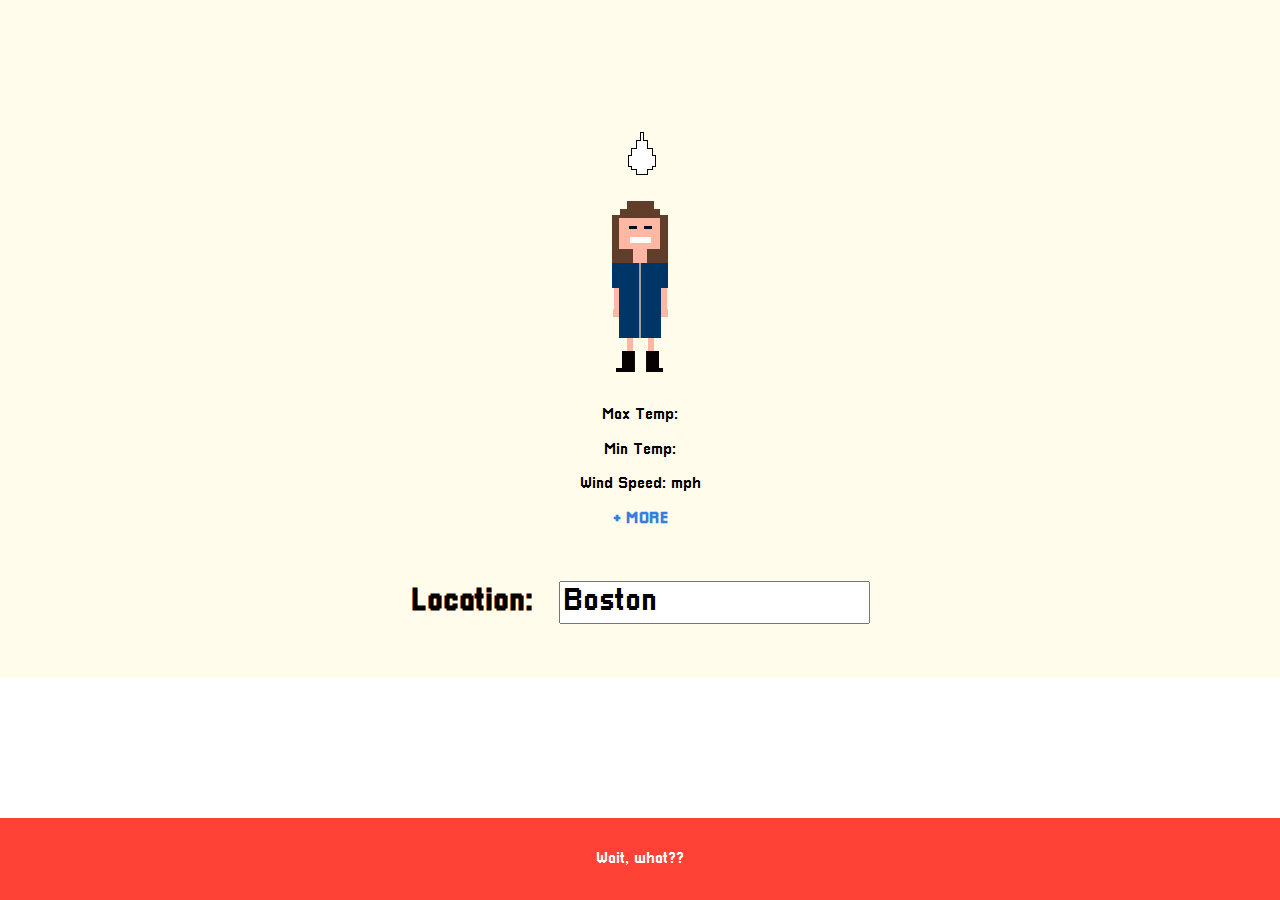
==== index.html @ 45e08718 "Initial commit" ====
<!DOCTYPE html>
<html lang="en">

<head>
  <meta charset="UTF-8">
  <meta name="viewport" content="width=device-width, initial-scale=1.0">

  <!-- Set a page title -->
  <title>Weather</title>

  <!-- Site Styles -->
  <link rel="stylesheet" href="/css/tachyons.min.css">
  <link rel="stylesheet" href="/css/main.css">
  <link rel="stylesheet" type="text/css" href="/styles/fonts/fonts.css" />
</head>

<body class="cold clear calm rain windy warm snow cloudy">

  <div class="px tc pt6  bg-washed-yellow">

    <!-- If there is an error, this box is shown. 'dn' is the only required class -->
    <div id="error" class="dn bg-red white pa4 fixed bottom-0 w-100">
      Wait, what??
    </div>


    <div class="weather-icon center"></div>

    <div>
      <h1> <span id="temp" class="f-headline"></span></h1>
      <p>Max Temp: <span id="temp-max"></span></p>
      <p>Min Temp: <span id="temp-min"></span></p>
    </div>

    <div>
      <p>Wind Speed: <span id="wind-speed"></span>mph</p>
    </div>

    <div class="flex items-center justify-center ">
      <a href="#" class="toggle-popup px link blue b"> + MORE </a>
    </div>

    <div id="popup" class="dn fixed absolute--fill ma6 pa6 items-center tc center bg-washed-yellow overflow-hidden">
      <a href="#" class="toggle-popup link absolute top-0 right-0 px pa3 Black">Close</a>

      <body class="pa6 bg-washed-yellow items-center tc center ">
        <div class="grid2 tc justify-center px gray f4 pa5">
          <div>
            <img src="cloudy.png" alt="sun">
            <p>MON</p>
            <p>3 - 8ºC</p>
            <h5>WIND: WNW 12mph</h5>
            <h5>HUMIDITY: 71%</h5>
          </div>

          <div>
            <img src="sunny.png" alt="sun">
            <p>TUE</p>
            <p>6 - 9ºC</p>
            <h5>WIND: WNW 8mph</h5>
            <h5>HUMIDITY: 20%</h5>
          </div>

          <div>
            <img src="snow.png" alt="sun">
            <p>WED</p>
            <p>-1 - 0ºC</p>
            <h5>WIND: WNW 40mph</h5>
            <h5>HUMIDITY: 90%</h5>
          </div>

          <div class="red">
            <img src="rain.png" alt="sun">
            <p>THU</p>
            <p>9 - 11ºC</p>
            <h5>WIND: WNW 30mph</h5>
            <h5>HUMIDITY: 99%</h5>
          </div>
          <div>
            <img src="cloudy.png" alt="sun">
            <p>FRI</p>
            <p>3 - 8ºC</p>
            <h5>WIND: WNW 22mph</h5>
            <h5>HUMIDITY: 10%</h5>
          </div>

          <div>
            <img src="sunny.png" alt="sun">
            <p>SAT</p>
            <p>10 - 20ºC</p>
            <h5>WIND: WNW 2mph</h5>
            <h5>HUMIDITY: 15%</h5>
          </div>

          <div>
            <img src="sunny.png " alt="sun ">
            <p>SUN</p>
            <p>14 - 19ºC</p>
            <h5>WIND: WNW 22mph</h5>
            <h5>HUMIDITY: 10%</h5>
          </div>
        </div>

    </div>


    <form id="location-search" class="pa4">
      <h1>
          <span class="mr3 mb2">
            Location:
          </span>
          <input type="text"  class="px" id="area" value="Boston">
        </h1>
    </form>


  </div>
  </body>

  <!-- Site JavaScript -->
  <script src="/javascript/toggleClass.js" charset="utf-8"></script>
  <script src="/javascript/main.js" charset="utf-8"></script>
  <script src="/javascript/weather.js" charset="utf-8"></script>
</body>

</html>
---- css/main.css ----
/* ========================================
 * CSS written here will override Tachyons
 * ======================================== */

.navy {
  color: #001b44;
}
.bg-washed-yellow {
  background-color: #fffceb;
}

.px {
  font-family: Pixellari;
}

.clear .weather-icon {
  background: url("/sunny.png") center center no-repeat;
  width: 123px;
  height: 257px;
}

.warm .weather-icon {
  background: url("/sunny.png") center center no-repeat;
  width: 123px;
  height: 257px;
}

.windy .weather-icon {
  background: url("/cloudy.png") center center no-repeat;
  width: 123px;
  height: 257px;
  background-color: red;
}

.cloudy .weather-icon {
  background: url("/cloudy.png") center center no-repeat;
  width: 123px;
  height: 257px;
}

.snow .weather-icon {
  background: url("/snow.png") center center no-repeat;
  width: 123px;
  height: 257px;
}

.rain .weather-icon {
  background: url("/rain.png")center center no-repeat;
  width: 123px;
  height: 257px;
}

@font-face {
  font-family: Pixellari;
  src: url(fonts/Pixellari.ttf);
}

@media (min-width: 600px) {
  .grid1 {
    display: grid;
    grid-template-columns: 200px 200px 200px 200px;
    grid-gap: 5px;
  }
  .grid2 {
    display: grid;
    grid-template-columns: 200px 200px 200px 200px 200px 200px 200px;
    grid-gap: 5px;
  }
}
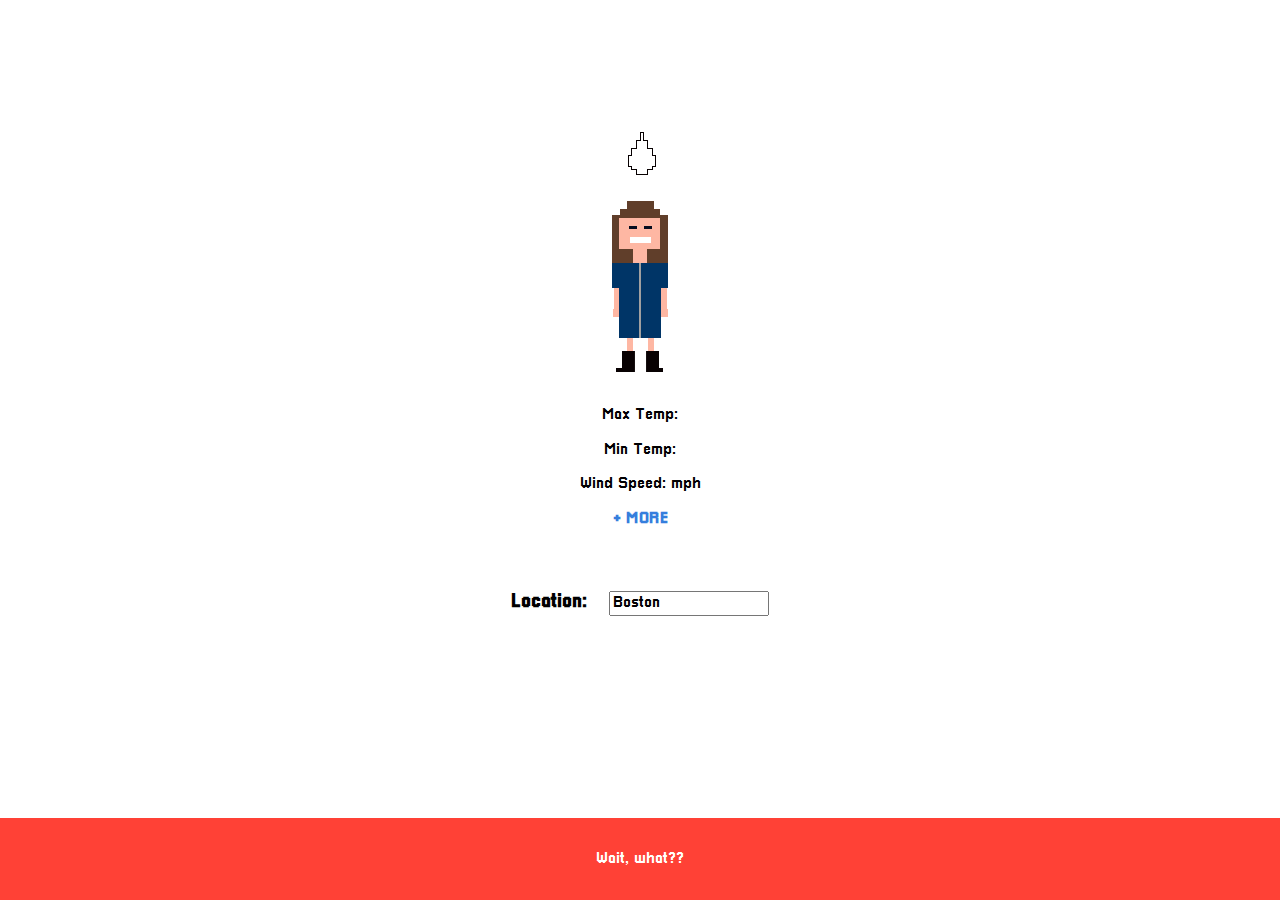
==== commit ad0aafe5: "2" ====
--- a/index.html
+++ b/index.html
@@ -16,7 +16,7 @@
 
 <body class="cold clear calm rain windy warm snow cloudy">
 
-  <div class="px tc pt6  bg-washed-yellow">
+  <div class="px tc pt6">
 
     <!-- If there is an error, this box is shown. 'dn' is the only required class -->
     <div id="error" class="dn bg-red white pa4 fixed bottom-0 w-100">
@@ -106,10 +106,10 @@
 
     <form id="location-search" class="pa4">
       <h1>
-          <span class="mr3 mb2">
+          <span class="mr3 mb2 f4-ns f5">
             Location:
           </span>
-          <input type="text"  class="px" id="area" value="Boston">
+          <input type="text"  class="px f5" id="area" value="Boston">
         </h1>
     </form>
 
--- a/css/main.css
+++ b/css/main.css
@@ -17,37 +17,42 @@
   background: url("/sunny.png") center center no-repeat;
   width: 123px;
   height: 257px;
+  background-color: white;
 }
 
-.warm .weather-icon {
-  background: url("/sunny.png") center center no-repeat;
+.mist .weather-icon {
+  background: url("/cloudy.png") center center no-repeat;
   width: 123px;
   height: 257px;
+  background-color: white;
 }
 
 .windy .weather-icon {
   background: url("/cloudy.png") center center no-repeat;
   width: 123px;
   height: 257px;
-  background-color: red;
+  background-color: white;
 }
 
-.cloudy .weather-icon {
+.clouds .weather-icon {
   background: url("/cloudy.png") center center no-repeat;
   width: 123px;
   height: 257px;
+  background-color: white;
 }
 
 .snow .weather-icon {
   background: url("/snow.png") center center no-repeat;
   width: 123px;
   height: 257px;
+  background-color: white;
 }
 
 .rain .weather-icon {
   background: url("/rain.png")center center no-repeat;
   width: 123px;
   height: 257px;
+  background-color: white;
 }
 
 @font-face {
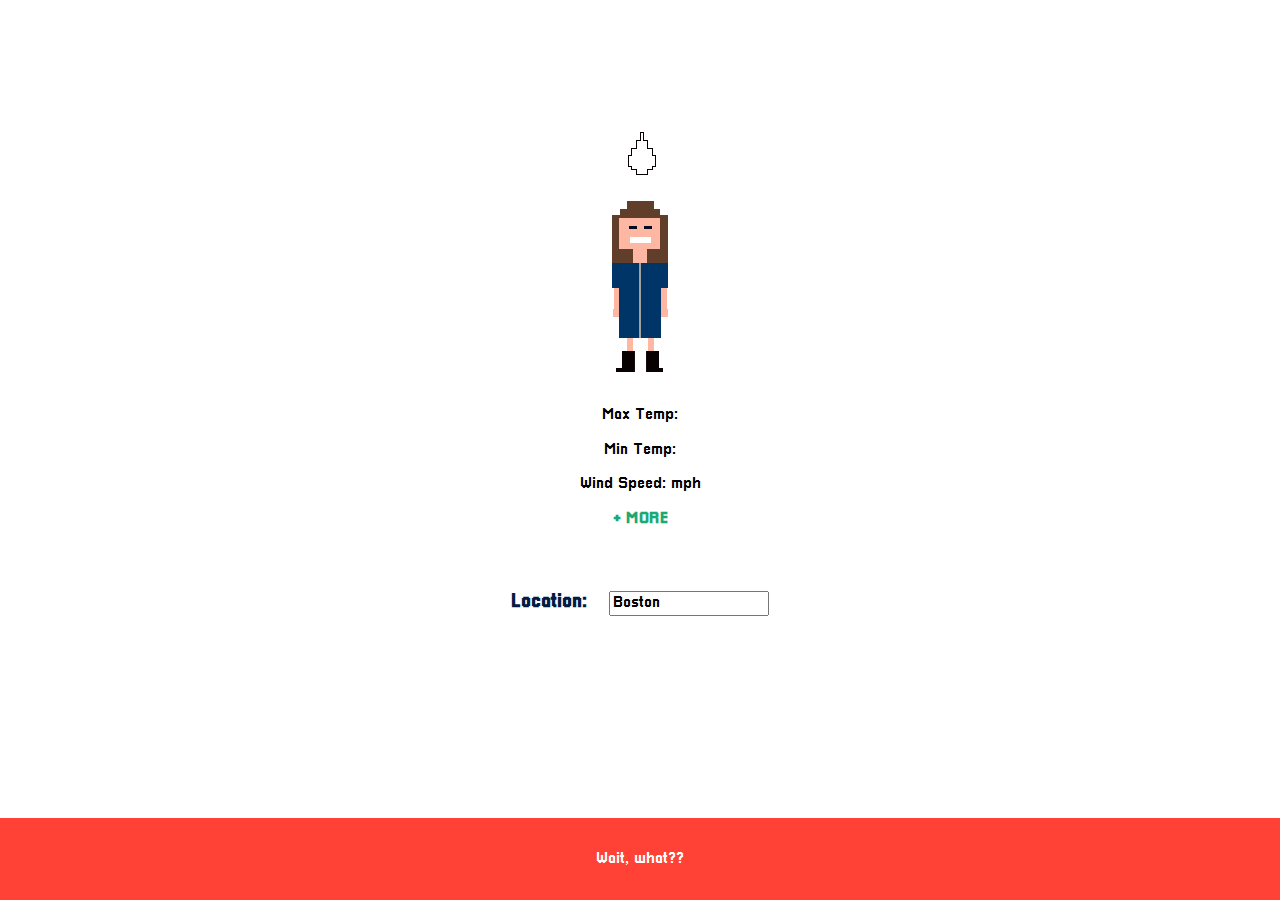
==== commit 463c0d7e: "a" ====
--- a/index.html
+++ b/index.html
@@ -6,7 +6,7 @@
   <meta name="viewport" content="width=device-width, initial-scale=1.0">
 
   <!-- Set a page title -->
-  <title>Weather</title>
+  <title>Hey Weather</title>
 
   <!-- Site Styles -->
   <link rel="stylesheet" href="/css/tachyons.min.css">
@@ -27,20 +27,20 @@
     <div class="weather-icon center"></div>
 
     <div>
-      <h1> <span id="temp" class="f-headline"></span></h1>
-      <p>Max Temp: <span id="temp-max"></span></p>
-      <p>Min Temp: <span id="temp-min"></span></p>
+      <h1> <span id="temp" class="f-headline navy"></span></h1>
+      <p>Max Temp: <span id="temp-max" class="navy"></span></p>
+      <p>Min Temp: <span id="temp-min" class="navy"></span></p>
     </div>
 
     <div>
-      <p>Wind Speed: <span id="wind-speed"></span>mph</p>
+      <p>Wind Speed: <span id="wind-speed" class="navy"></span>mph</p>
     </div>
 
-    <div class="flex items-center justify-center ">
-      <a href="#" class="toggle-popup px link blue b"> + MORE </a>
+    <div class="flex items-center justify-center">
+      <a href="#" class="toggle-popup px link green b hover-red"> + MORE </a>
     </div>
 
-    <div id="popup" class="dn fixed absolute--fill ma6 pa6 items-center tc center bg-washed-yellow overflow-hidden">
+    <div id="popup" class="dn modal-open fixed absolute--fill ma6 pa6 items-center tc center bg-washed-yellow">
       <a href="#" class="toggle-popup link absolute top-0 right-0 px pa3 Black">Close</a>
 
       <body class="pa6 bg-washed-yellow items-center tc center ">
@@ -104,9 +104,9 @@
     </div>
 
 
-    <form id="location-search" class="pa4">
+    <form id="location-search" class="pa4 navy">
       <h1>
-          <span class="mr3 mb2 f4-ns f5">
+          <span class="mr3 mb2 f4-ns f5 navy">
             Location:
           </span>
           <input type="text"  class="px f5" id="area" value="Boston">
@@ -123,4 +123,4 @@
   <script src="/javascript/weather.js" charset="utf-8"></script>
 </body>
 
-</html>+</html>
--- a/css/main.css
+++ b/css/main.css
@@ -45,14 +45,14 @@
   background: url("/snow.png") center center no-repeat;
   width: 123px;
   height: 257px;
-  background-color: white;
+    background-color: white;
 }
 
 .rain .weather-icon {
   background: url("/rain.png")center center no-repeat;
   width: 123px;
   height: 257px;
-  background-color: white;
+    background-color: white;
 }
 
 @font-face {
